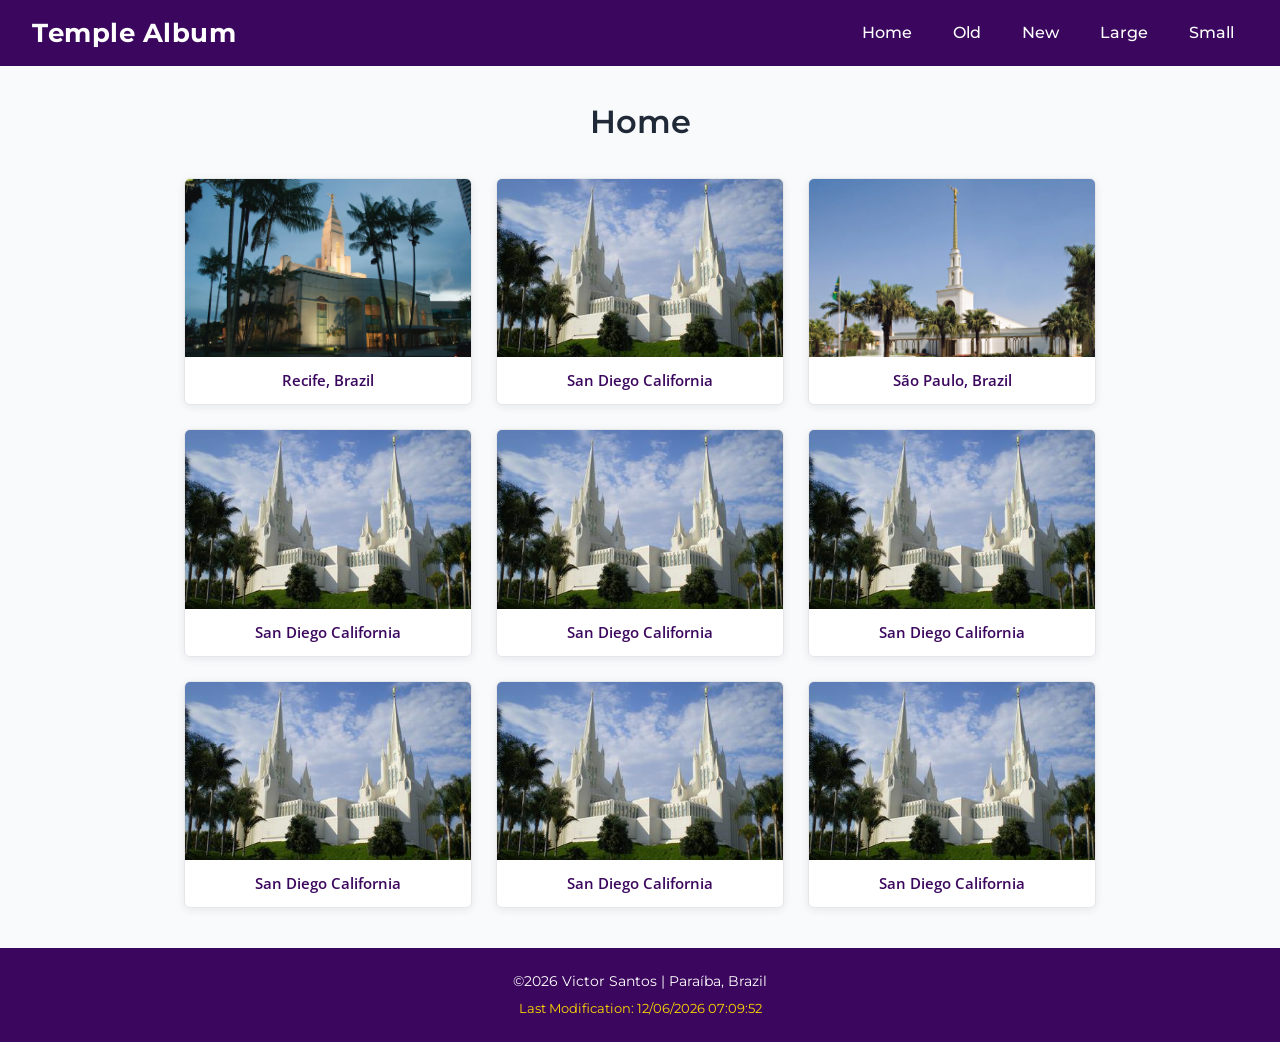
==== temples.html @ cf88098d "Add responsive design and dynamic features to temple album - Implement responsive hamburger menu tog" ====
<!DOCTYPE html>
<html lang="en">
<head>
    <meta charset="UTF-8">
    <meta name="viewport" content="width=device-width, initial-scale=1.0">
    <title>Temple Album – Victor Santos</title>
    <meta name="description" content="Temple Album page for WDD 131 – Dynamic Web Fundamentals showcasing temple photography and responsive web design.">
    <meta name="author" content="Victor Santos">

    <!-- Google Fonts -->
    <link rel="preconnect" href="https://fonts.googleapis.com">
    <link rel="preconnect" href="https://fonts.gstatic.com" crossorigin>
    <link href="https://fonts.googleapis.com/css2?family=Montserrat:wght@400;500;600;700&family=Open+Sans:wght@400;600&display=swap" rel="stylesheet">

    <!-- Stylesheets (Mobile-first order) -->
    <link rel="stylesheet" href="styles/temples.css">
    <link rel="stylesheet" href="styles/temples-large.css">

    <!-- JavaScript (Deferred) -->
    <script src="scripts/temples.js" defer></script>
</head>
<body>

    <header>
        <span id="page-title">Temple Album</span>
        <button type="button" id="menu" aria-label="Toggle navigation menu"></button>
        <nav class="navigation">
            <a href="#">Home</a>
            <a href="#">Old</a>
            <a href="#">New</a>
            <a href="#">Large</a>
            <a href="#">Small</a>
        </nav>
    </header>

    <main>
        <h1>Home</h1>

        <figure>
            <img src="images/recife_brazil.webp" alt="Recife, Brazil" loading="lazy" width="400" height="250">
            <figcaption>Recife, Brazil</figcaption>
        </figure>

        <figure>
            <img src="images/san-diego-temple.jpg" alt="San Diego California Temple" loading="lazy" width="400" height="250">
            <figcaption>San Diego California</figcaption>
        </figure>

        <figure>
            <img src="images/sao_paulo_brazil.webp" alt="São Paulo, Brazil" loading="lazy" width="400" height="250">
            <figcaption>São Paulo, Brazil</figcaption>
        </figure>

        <figure>
            <img src="images/san-diego-temple.jpg" alt="San Diego California Temple" loading="lazy" width="400" height="250">
            <figcaption>San Diego California</figcaption>
        </figure>

        <figure>
            <img src="images/san-diego-temple.jpg" alt="San Diego California Temple" loading="lazy" width="400" height="250">
            <figcaption>San Diego California</figcaption>
        </figure>

        <figure>
            <img src="images/san-diego-temple.jpg" alt="San Diego California Temple" loading="lazy" width="400" height="250">
            <figcaption>San Diego California</figcaption>
        </figure>

        <figure>
            <img src="images/san-diego-temple.jpg" alt="San Diego California Temple" loading="lazy" width="400" height="250">
            <figcaption>San Diego California</figcaption>
        </figure>

        <figure>
            <img src="images/san-diego-temple.jpg" alt="San Diego California Temple" loading="lazy" width="400" height="250">
            <figcaption>San Diego California</figcaption>
        </figure>

        <figure>
            <img src="images/san-diego-temple.jpg" alt="San Diego California Temple" loading="lazy" width="400" height="250">
            <figcaption>San Diego California</figcaption>
        </figure>
    </main>

    <footer>
        <p>
            &copy;<span id="currentyear"></span>
            Victor Santos | Paraíba, Brazil
        </p>
        <p id="lastModified"></p>
    </footer>

</body>
</html>
---- styles/temples.css ----
:root {
    --primary-color: #3b075e;
    --primary-hover: #4e0a7a;
    --accent-color: #ffd700;
    --text-dark: #1f2937;
    --text-light: #ffffff;
    --bg-card: #ffffff;
    --border-color: #e5e7eb;
    --font-heading: "Montserrat", sans-serif;
    --font-body: "Open Sans", sans-serif;
}

/* Reset and Base Styles */
* {
    box-sizing: border-box;
    margin: 0;
    padding: 0;
}

body {
    font-family: var(--font-body);
    color: var(--text-dark);
    background-color: #f9fafb;
    line-height: 1.5;
}

/* Header */
header {
    background-color: var(--primary-color);
    color: var(--text-light);
    display: flex;
    justify-content: space-between;
    align-items: center;
    flex-wrap: wrap;
    padding: 0.8rem 1.5rem;
}

#page-title {
    font-family: var(--font-heading);
    font-size: 1.6rem;
    font-weight: 700;
    color: var(--text-light);
    letter-spacing: 0.5px;
}

/* Hamburger Menu Button (Mobile view only) */
#menu {
    display: block;
    font-size: 1.8rem;
    background: none;
    border: none;
    color: var(--text-light);
    cursor: pointer;
    line-height: 1;
    padding: 0.25rem 0.5rem;
    border-radius: 4px;
    transition: background-color 0.2s ease;
}

#menu:focus {
    outline: 2px solid var(--accent-color);
}

#menu::before {
    content: "☰";
}

#menu.open::before {
    content: "✕";
}

/* Navigation - Mobile View */
.navigation {
    display: none;
    flex-direction: column;
    width: 100%;
    margin-top: 0.5rem;
    list-style: none;
}

.navigation.open {
    display: flex;
}

.navigation a {
    display: block;
    color: var(--text-light);
    text-decoration: none;
    padding: 0.75rem 1rem;
    text-align: center;
    font-family: var(--font-heading);
    font-size: 1rem;
    font-weight: 500;
    border-top: 1px solid rgba(255, 255, 255, 0.15);
    transition: background-color 0.2s ease, color 0.2s ease;
}

.navigation a:hover {
    background-color: rgba(255, 255, 255, 0.18);
    color: var(--accent-color);
}

/* Main Content */
main {
    max-width: 960px;
    margin: 1.5rem auto;
    padding: 0 1rem;
    display: grid;
    grid-template-columns: 1fr;
    gap: 1.5rem;
    justify-items: center;
}

h1 {
    font-family: var(--font-heading);
    font-size: 1.8rem;
    font-weight: 600;
    text-align: center;
    color: var(--text-dark);
    margin: 0.5rem 0;
    width: 100%;
}

/* Temple Figures and Cards */
figure {
    background-color: var(--bg-card);
    border: 1px solid var(--border-color);
    border-radius: 6px;
    overflow: hidden;
    box-shadow: 0 2px 8px rgba(0, 0, 0, 0.08);
    max-width: 400px;
    width: 100%;
    text-align: center;
    transition: transform 0.2s ease, box-shadow 0.2s ease;
}

figure:hover {
    transform: translateY(-3px);
    box-shadow: 0 6px 14px rgba(0, 0, 0, 0.12);
}

figure img {
    width: 100%;
    height: auto;
    display: block;
    aspect-ratio: 400 / 250;
    object-fit: cover;
}

figcaption {
    padding: 0.75rem 0.5rem;
    font-family: var(--font-body);
    font-size: 0.95rem;
    font-weight: 600;
    color: var(--primary-color);
}

/* Footer */
footer {
    background-color: var(--primary-color);
    color: var(--text-light);
    text-align: center;
    padding: 1.2rem 1rem;
    margin-top: 2.5rem;
    font-family: var(--font-heading);
    font-size: 0.9rem;
}

footer p {
    margin: 0.25rem 0;
}

#lastModified {
    color: var(--accent-color);
    font-size: 0.82rem;
    margin-top: 0.35rem;
}
---- styles/temples-large.css ----
@media (min-width: 650px) {

    /* Header & Navigation */
    header {
        flex-wrap: nowrap;
        padding: 0.8rem 2rem;
    }

    #menu {
        display: none;
        /* Hamburger button hidden on larger screens */
    }

    .navigation {
        display: flex;
        flex-direction: row;
        justify-content: flex-end;
        align-items: center;
        width: auto;
        margin-top: 0;
        gap: 0.75rem;
    }

    .navigation a {
        display: inline-block;
        width: auto;
        border-top: none;
        padding: 0.5rem 0.9rem;
        border-radius: 4px;
        font-size: 1rem;
    }

    .navigation a:hover {
        background-color: rgba(255, 255, 255, 0.2);
        color: var(--accent-color);
    }

    /* Main Content Grid */
    main {
        grid-template-columns: repeat(3, 1fr);
        gap: 1.5rem;
        padding: 0 1.5rem;
    }

    h1 {
        grid-column: 1 / -1;
        font-size: 2rem;
        margin-bottom: 0.5rem;
    }

    figure {
        max-width: none;
    }
}
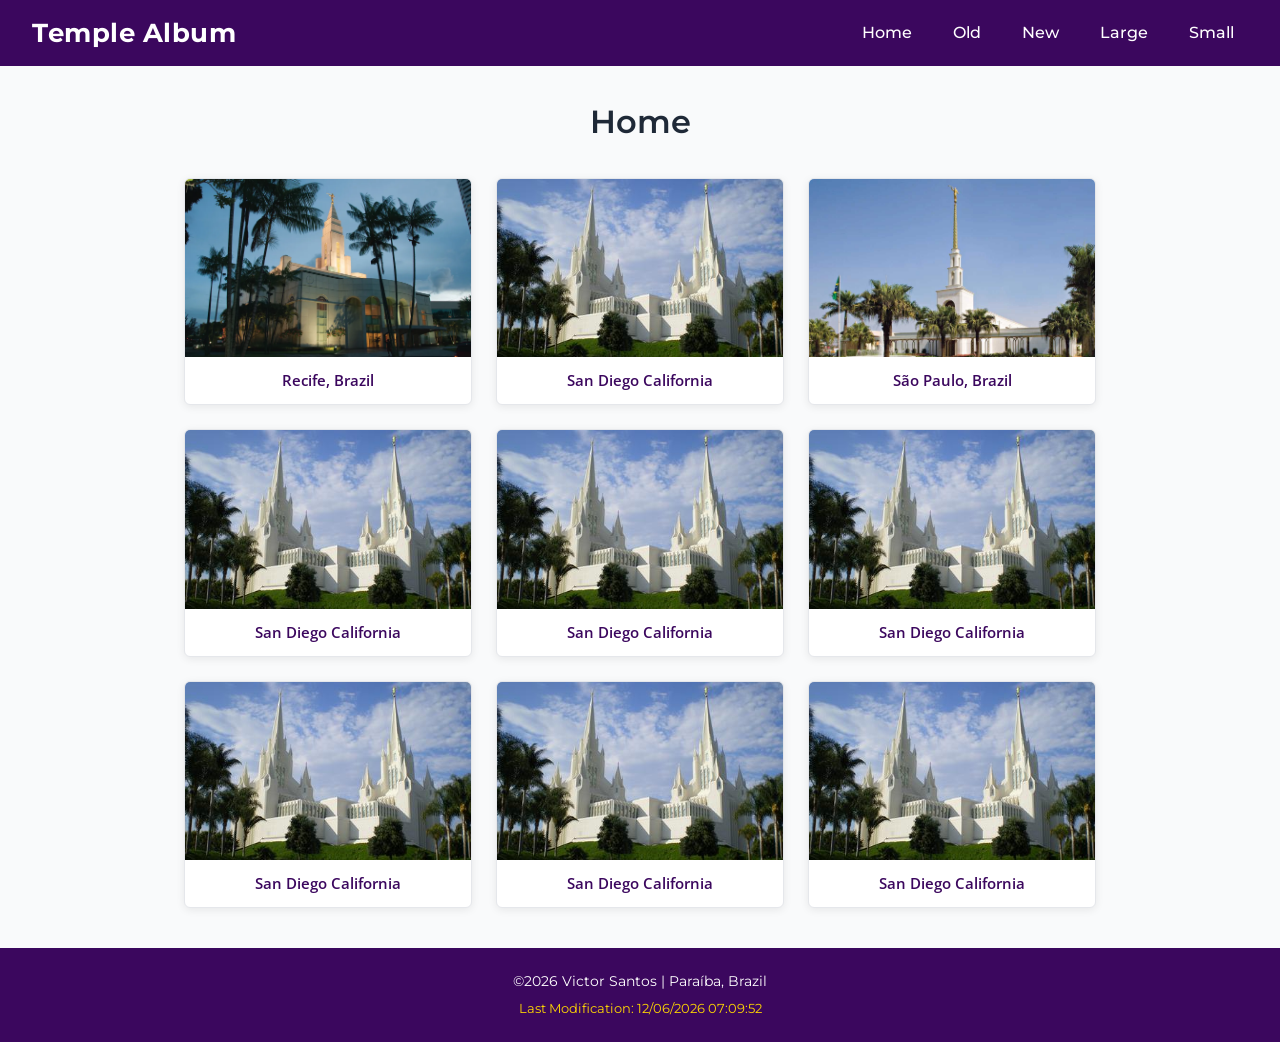
==== commit bbba9bc2: "Refactor code structure for improved readability and maintainability" ====
--- a/temples.html
+++ b/temples.html
@@ -47,7 +47,7 @@
         </figure>
 
         <figure>
-            <img src="images/sao_paulo_brazil.webp" alt="São Paulo, Brazil" loading="lazy" width="400" height="250">
+            <img src="images/sao_paulo_brazil.jpg" alt="São Paulo, Brazil" loading="lazy" width="400" height="250">
             <figcaption>São Paulo, Brazil</figcaption>
         </figure>
 
--- a/styles/temples.css
+++ b/styles/temples.css
@@ -70,20 +70,16 @@
 }
 
 /* Navigation - Mobile View */
-.navigation {
-    display: none;
+nav {
+    display: flex;
     flex-direction: column;
     width: 100%;
     margin-top: 0.5rem;
     list-style: none;
 }
 
-.navigation.open {
-    display: flex;
-}
-
-.navigation a {
-    display: block;
+nav a {
+    display: none;
     color: var(--text-light);
     text-decoration: none;
     padding: 0.75rem 1rem;
@@ -95,7 +91,11 @@
     transition: background-color 0.2s ease, color 0.2s ease;
 }
 
-.navigation a:hover {
+nav.open a {
+    display: block;
+}
+
+nav a:hover {
     background-color: rgba(255, 255, 255, 0.18);
     color: var(--accent-color);
 }
--- a/styles/temples-large.css
+++ b/styles/temples-large.css
@@ -11,7 +11,7 @@
         /* Hamburger button hidden on larger screens */
     }
 
-    .navigation {
+    nav {
         display: flex;
         flex-direction: row;
         justify-content: flex-end;
@@ -21,7 +21,7 @@
         gap: 0.75rem;
     }
 
-    .navigation a {
+    nav a {
         display: inline-block;
         width: auto;
         border-top: none;
@@ -30,7 +30,7 @@
         font-size: 1rem;
     }
 
-    .navigation a:hover {
+    nav a:hover {
         background-color: rgba(255, 255, 255, 0.2);
         color: var(--accent-color);
     }
